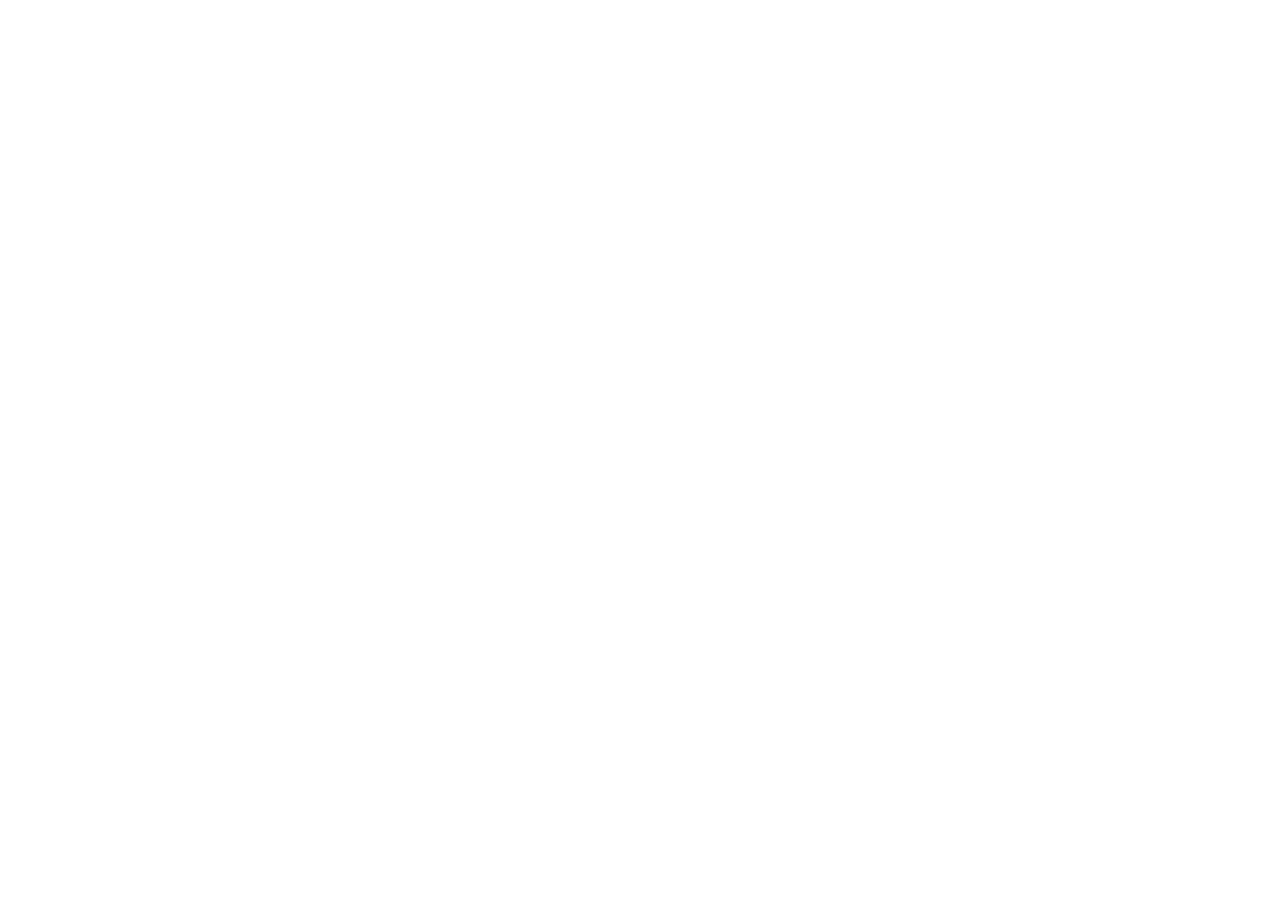
==== index.html @ 4681af58 "set up initial files" ====
<!DOCTYPE html>
<html lang="en">
<head>
    <meta charset="UTF-8">
    <meta http-equiv="X-UA-Compatible" content="IE=edge">
    <meta name="viewport" content="width=device-width, initial-scale=1.0">
    <link rel="stylesheet" type="css reset" href="./Assets/css/normalize.css" />
    <link rel="stylesheet" type="text/css" href="./Assets/css/style.css" />
    <title>Code Quiz</title>
</head>

<body>
   
    <script src="./script.js"></script>    
</body>
</html>
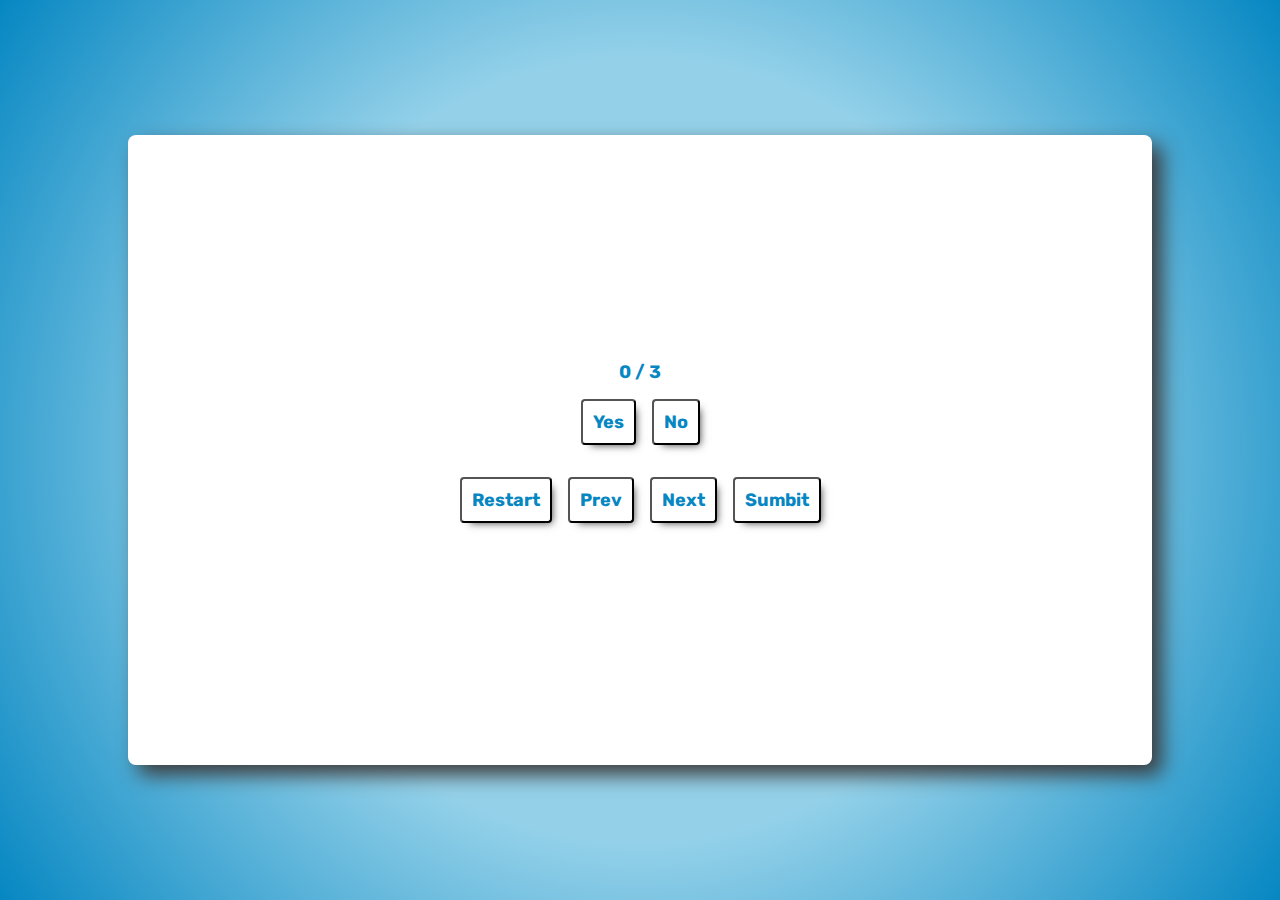
==== commit a0b038cb: "Started base html and css" ====
--- a/index.html
+++ b/index.html
@@ -10,7 +10,33 @@
 </head>
 
 <body>
-   
+    <!-- score -->
+   <div class="container">
+    <div class="score">
+        <span id="user-score">0</span>
+        <span id="total-score">/ 3</span>
+    </div>
+
+    <!-- quiz -->
+    <div class="content" id="question-area">
+        <!-- questions -->
+        <div id="question-text"></div>
+        <!-- answers -->
+        <div class="options">
+            <button class="btn btn-option" id="True">Yes</button>
+            <button class="btn btn-option" id="False">No</button>
+        </div>
+    </div>
+
+    <!-- buttons -->
+    <div class="controls">
+        <button class="btn btn-restart" id="restart">Restart</button>
+        <button class="btn btn-prev" id="prev">Prev</button>
+        <button class="btn btn-next" id="next">Next</button>
+        <button class="btn btn-submit" id="submit">Sumbit</button>
+    </div>
+   </div>
+
     <script src="./script.js"></script>    
 </body>
 </html>--- a/Assets/css/style.css
+++ b/Assets/css/style.css
@@ -0,0 +1,80 @@
+@import url('https://fonts.googleapis.com/css2?family=Rubik&family=Shadows+Into+Light+Two&display=swap');
+
+* {
+    margin: 0;
+    padding: 0;
+    font-family: 'Rubik', sans-serif;
+}
+
+/* main colors 
+#94d1e9 - Light blue
+#0687c2 - Dark blue
+ */
+
+
+body {
+    background: rgb(148,209,233);
+    background: radial-gradient(circle, rgba(148,209,233,1) 50%, rgba(6,135,194,1) 100%);
+    height: 100vh;
+    width: 100vw;
+    display: flex;
+    align-items: center;
+    justify-content: center;
+}
+
+.container {
+    width: 80vw;
+    max-width: 80%;
+    background-color: white;
+    height: 70vh;
+    box-shadow: 10px 10px 20px 0px #3d3c3d;
+    display: flex;
+    flex-direction: column;
+    justify-content: center;
+    align-items: center;
+    border-radius: 8px;
+    text-align: center;
+}
+
+.score {
+    font-size: large;
+    font-weight: bold;
+    color: #0687c2;
+}
+
+.content {
+    display: flex;
+    justify-content: center;
+    align-items: center;
+    flex-direction: column;
+}
+
+.btn {
+    font-size: large;
+    font-weight: bold;
+    box-shadow: 5px 5px 8px -5px #3d3c3d;
+    background: white;
+    border-radius: 4px;
+    padding: 10px;
+    color: #0687c2;
+    margin: 6px;
+    cursor: pointer;
+}
+
+.btn:hover{
+    color: black;
+}
+
+.options {
+    padding: 10px;
+    order: 3;
+}
+
+.controls{
+    padding: 10px;
+    order: 4;
+}
+
+.hide {
+    display: none;
+}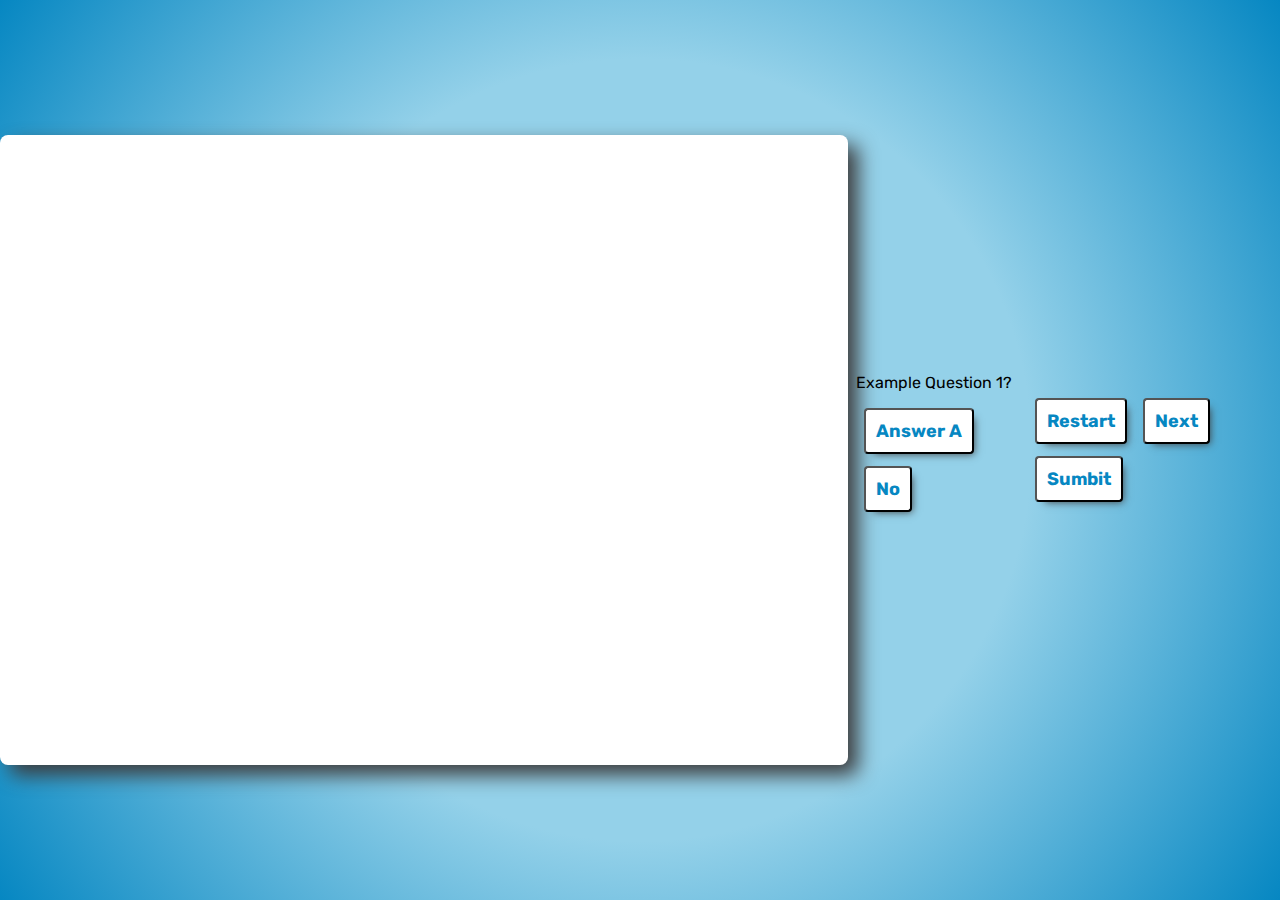
==== commit 3a2d6650: "Added a working loop to shuffle questions." ====
--- a/index.html
+++ b/index.html
@@ -10,11 +10,16 @@
 </head>
 
 <body>
-    <!-- score -->
+    <!-- main quiz card -->
    <div class="container">
-    <div class="score">
+    <!-- adding in the questions div -->
+
+
+    
+    <!-- take out the score from every screen -->
+    <!-- <div class="score">
         <span id="user-score">0</span>
-        <span id="total-score">/ 3</span>
+        <span id="total-score">/ 3</span> -->
     </div>
 
     <!-- quiz -->
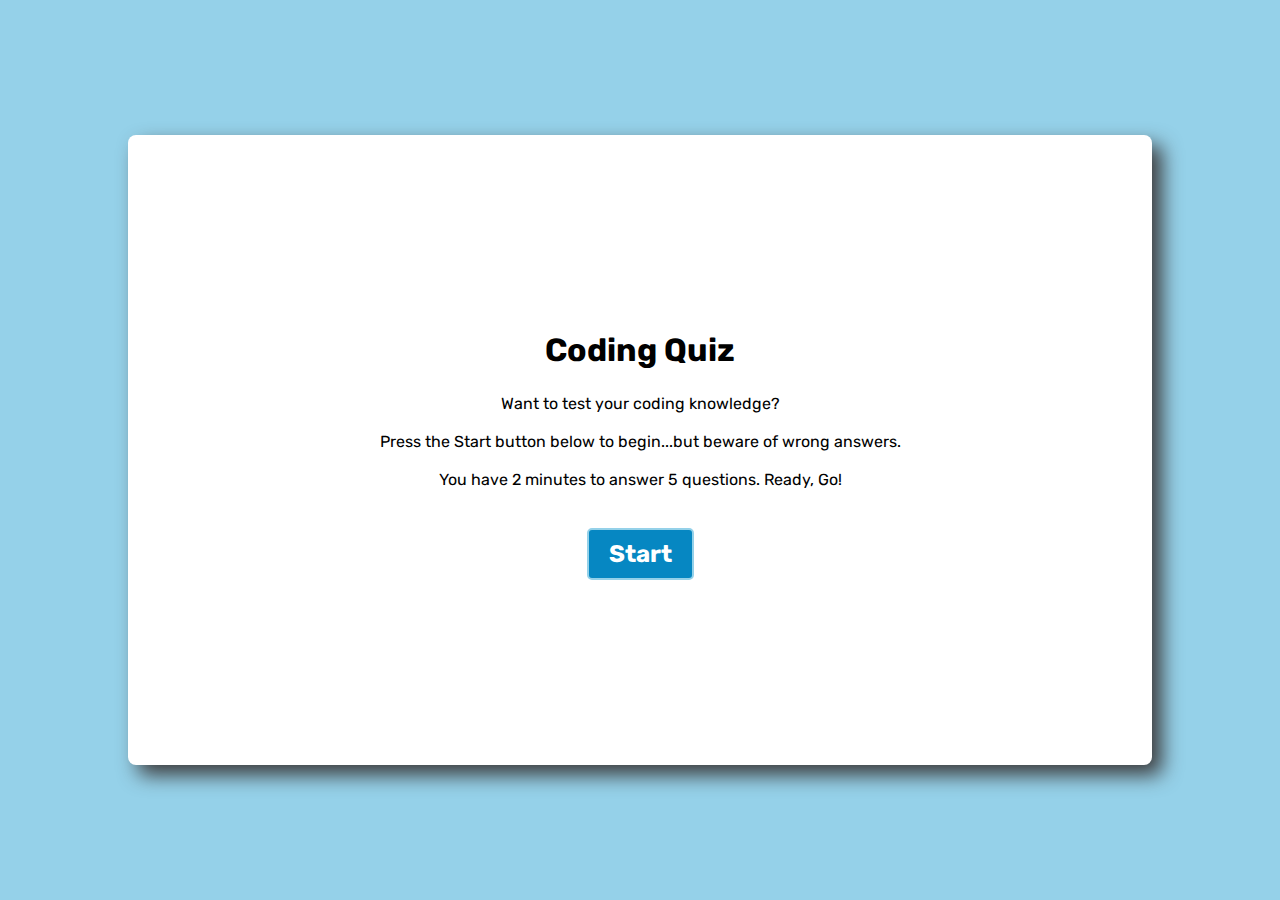
==== commit 7198e594: "Added readme and completed code debug. Ready for submission." ====
--- a/index.html
+++ b/index.html
@@ -1,9 +1,10 @@
 <!DOCTYPE html>
 <html lang="en">
+
 <head>
-    <meta charset="UTF-8">
-    <meta http-equiv="X-UA-Compatible" content="IE=edge">
-    <meta name="viewport" content="width=device-width, initial-scale=1.0">
+    <meta charset="UTF-8" />
+    <meta http-equiv="X-UA-Compatible" content="IE=edge" />
+    <meta name="viewport" content="width=device-width, initial-scale=1.0" />
     <link rel="stylesheet" type="css reset" href="./Assets/css/normalize.css" />
     <link rel="stylesheet" type="text/css" href="./Assets/css/style.css" />
     <title>Code Quiz</title>
@@ -11,37 +12,75 @@
 
 <body>
     <!-- main quiz card -->
-   <div class="container">
-    <!-- adding in the questions div -->
+    <div class="container">
 
+        <!-- introduction text  -->
+        <div id="intro-text">
+            <h1 class="intro">Coding Quiz</h1>
 
-    
-    <!-- take out the score from every screen -->
-    <!-- <div class="score">
-        <span id="user-score">0</span>
-        <span id="total-score">/ 3</span> -->
+            <p class="intro">
+                Want to test your coding knowledge?
+                <br /><br />
+                Press the Start button below to begin...but beware of wrong answers.
+                <br /><br />
+                You have 2 minutes to answer 5 questions. Ready, Go! 
+                <br /><br />
+            </p>
+        </div>
+
+        <div>
+            <p id="timer" class="hide">
+                Timer: <span id="minutes">2</span>:<span id="seconds">00</span>
+            </p>
+        </div>
+
+        <!-- adding in the questions container with controls -->
+        <div id="question-container" class="hide">
+            <!-- questions -->
+            <div id="question">Question</div>
+
+            <!-- answers -->
+            <div id="answer-buttons" class="btn-grid">
+                <button class="btn answer-btn">Answer 1</button>
+                <button class="btn answer-btn">Answer 2</button>
+                <button class="btn answer-btn">Answer 3</button>
+                <button class="btn answer-btn">Answer 4</button>
+            </div>
+        </div>
+
+        <!-- final score page -->
+        <div class="final-score hide" id="final-score">
+            <h2>You did it!</h2>
+            <p >Your Score: <span id="score-counter">0</span></p>
+            <form>
+                <label for="">Enter Initials</label>
+                <input type="text" name="name" id="initials" placeholder="Enter your initials" >
+                <button class="btn" id="submit-btn" onclick="saveHighScore(event)" disabled>Submit</button>
+            </form>
+        </div>
+
+        <!-- high score board -->
+        <div class="scoreboard hide" id="scoreboard">
+            <h2>Scoreboard</h2>
+            <ol id="scoreboardList">
+                <!-- scores will go here -->
+                <!-- <li>MM - 22</li>
+                <li>MM - 22</li>
+                <li>MM - 22</li>
+                <li>MM - 22</li>
+                <li>MM - 22</li> -->
+            </ol>
+        </div>
+
+        <!-- buttons -->
+        <div class="controls">
+            <button id="start-btn" class="btn start-btn">Start</button>
+            <button id="next-btn" class="btn next-btn hide">Next</button>
+        </div>
+        
     </div>
 
-    <!-- quiz -->
-    <div class="content" id="question-area">
-        <!-- questions -->
-        <div id="question-text"></div>
-        <!-- answers -->
-        <div class="options">
-            <button class="btn btn-option" id="True">Yes</button>
-            <button class="btn btn-option" id="False">No</button>
-        </div>
-    </div>
+    <script src="./script.js"></script>
+</body>
 
-    <!-- buttons -->
-    <div class="controls">
-        <button class="btn btn-restart" id="restart">Restart</button>
-        <button class="btn btn-prev" id="prev">Prev</button>
-        <button class="btn btn-next" id="next">Next</button>
-        <button class="btn btn-submit" id="submit">Sumbit</button>
-    </div>
-   </div>
-
-    <script src="./script.js"></script>    
-</body>
 </html>--- a/Assets/css/style.css
+++ b/Assets/css/style.css
@@ -1,25 +1,58 @@
 @import url('https://fonts.googleapis.com/css2?family=Rubik&family=Shadows+Into+Light+Two&display=swap');
+
+*, *::before, *::after {
+    box-sizing: border-box;
+    font-family:'Rubik', sans-serif;
+}
 
 * {
     margin: 0;
     padding: 0;
-    font-family: 'Rubik', sans-serif;
+}
+
+:root {
+    --hue-neutral: 197, 66%, 75%;
+    --hue-wrong: 6, 63%, 46%;
+    --hue-correct: 145, 63%, 42%;
 }
 
 /* main colors 
-#94d1e9 - Light blue
-#0687c2 - Dark blue
+#94d1e9 ; hsl(197, 66%, 75%) - Light blue
+#0687c2 ; hsl(199, 94%, 39%) - Dark blue
+#C0392B ; hsl(6, 63%, 46%) - wrong
+#27AE60 ; hsl(145, 63%, 42%)- correct
  */
 
-
 body {
-    background: rgb(148,209,233);
-    background: radial-gradient(circle, rgba(148,209,233,1) 50%, rgba(6,135,194,1) 100%);
+    /* background: rgb(148,209,233);
+    background: radial-gradient(circle, rgba(148,209,233,1) 50%, rgba(6,135,194,1) 100%); */
+    --hue: var(--hue-neutral);
+    background-color: hsl(var(--hue));
     height: 100vh;
     width: 100vw;
     display: flex;
     align-items: center;
     justify-content: center;
+}
+
+body.correct{
+    --hue: var(--hue-correct);
+}
+
+body.wrong{
+    --hue: var(--hue-wrong);
+}
+
+.intro, .final-score {
+    margin: 5px;
+    padding: 10px;
+}
+
+#timer {
+    position: relative;
+    top: -150px;
+    color: #0687c2;
+    font-size: x-large;
 }
 
 .container {
@@ -36,43 +69,85 @@
     text-align: center;
 }
 
-.score {
-    font-size: large;
+/* Button Styling */
+
+.btn-grid {
+    display: grid;
+    grid-template-columns: repeat(2, auto);
+    gap: 10px;
+    margin: 20px 0;
+}
+
+.btn {
+    --hue: var(--hue-neutral);
+    background-color: hsl(var(--hue));
+    border: 2px solid #0687c2;
+    border-radius: 5px;
+    padding: 5px 10px;
+    margin: 5px;
+    color: white;
+    outline: none;
+}
+
+.btn:hover, #answer-btn:hover {
+    border: 2px solid black;
+}
+
+.btn.correct {
+    --hue: var(--hue-correct);
+    background-color: hsl(var(--hue));
+}
+
+.btn.wrong {
+    --hue: var(--hue-wrong);
+    background-color: hsl(var(--hue));
+}
+
+.start-btn, .next-btn {
+    background-color: #0687c2;
+    border: 2px solid #94d1e9;
+    font-size: 1.5rem;
     font-weight: bold;
+    padding: 10px 20px;
+}
+
+.start-btn {
+    position: flex;
+    bottom: 100px;
+}
+
+.controls {
+    display: flex;
+    justify-content: center;
+    align-items: center;
+}
+
+form {
+    width: 100%;
+    display: flex;
+    flex-direction: column;
+    align-items: center;
+}
+
+/* scoreboard */
+
+input {
+    margin: 5px;
+    width: 80%;
+    padding: 5px;
+}
+
+h2 {
+    padding-bottom: 10px;
     color: #0687c2;
 }
 
-.content {
-    display: flex;
-    justify-content: center;
-    align-items: center;
-    flex-direction: column;
+.scoreboard {
+    display: block;
 }
 
-.btn {
-    font-size: large;
-    font-weight: bold;
-    box-shadow: 5px 5px 8px -5px #3d3c3d;
-    background: white;
-    border-radius: 4px;
-    padding: 10px;
-    color: #0687c2;
-    margin: 6px;
-    cursor: pointer;
-}
-
-.btn:hover{
-    color: black;
-}
-
-.options {
-    padding: 10px;
-    order: 3;
-}
-
-.controls{
-    padding: 10px;
-    order: 4;
+.scoreboard ol {
+    padding-left: 0;
 }
 
 .hide {
